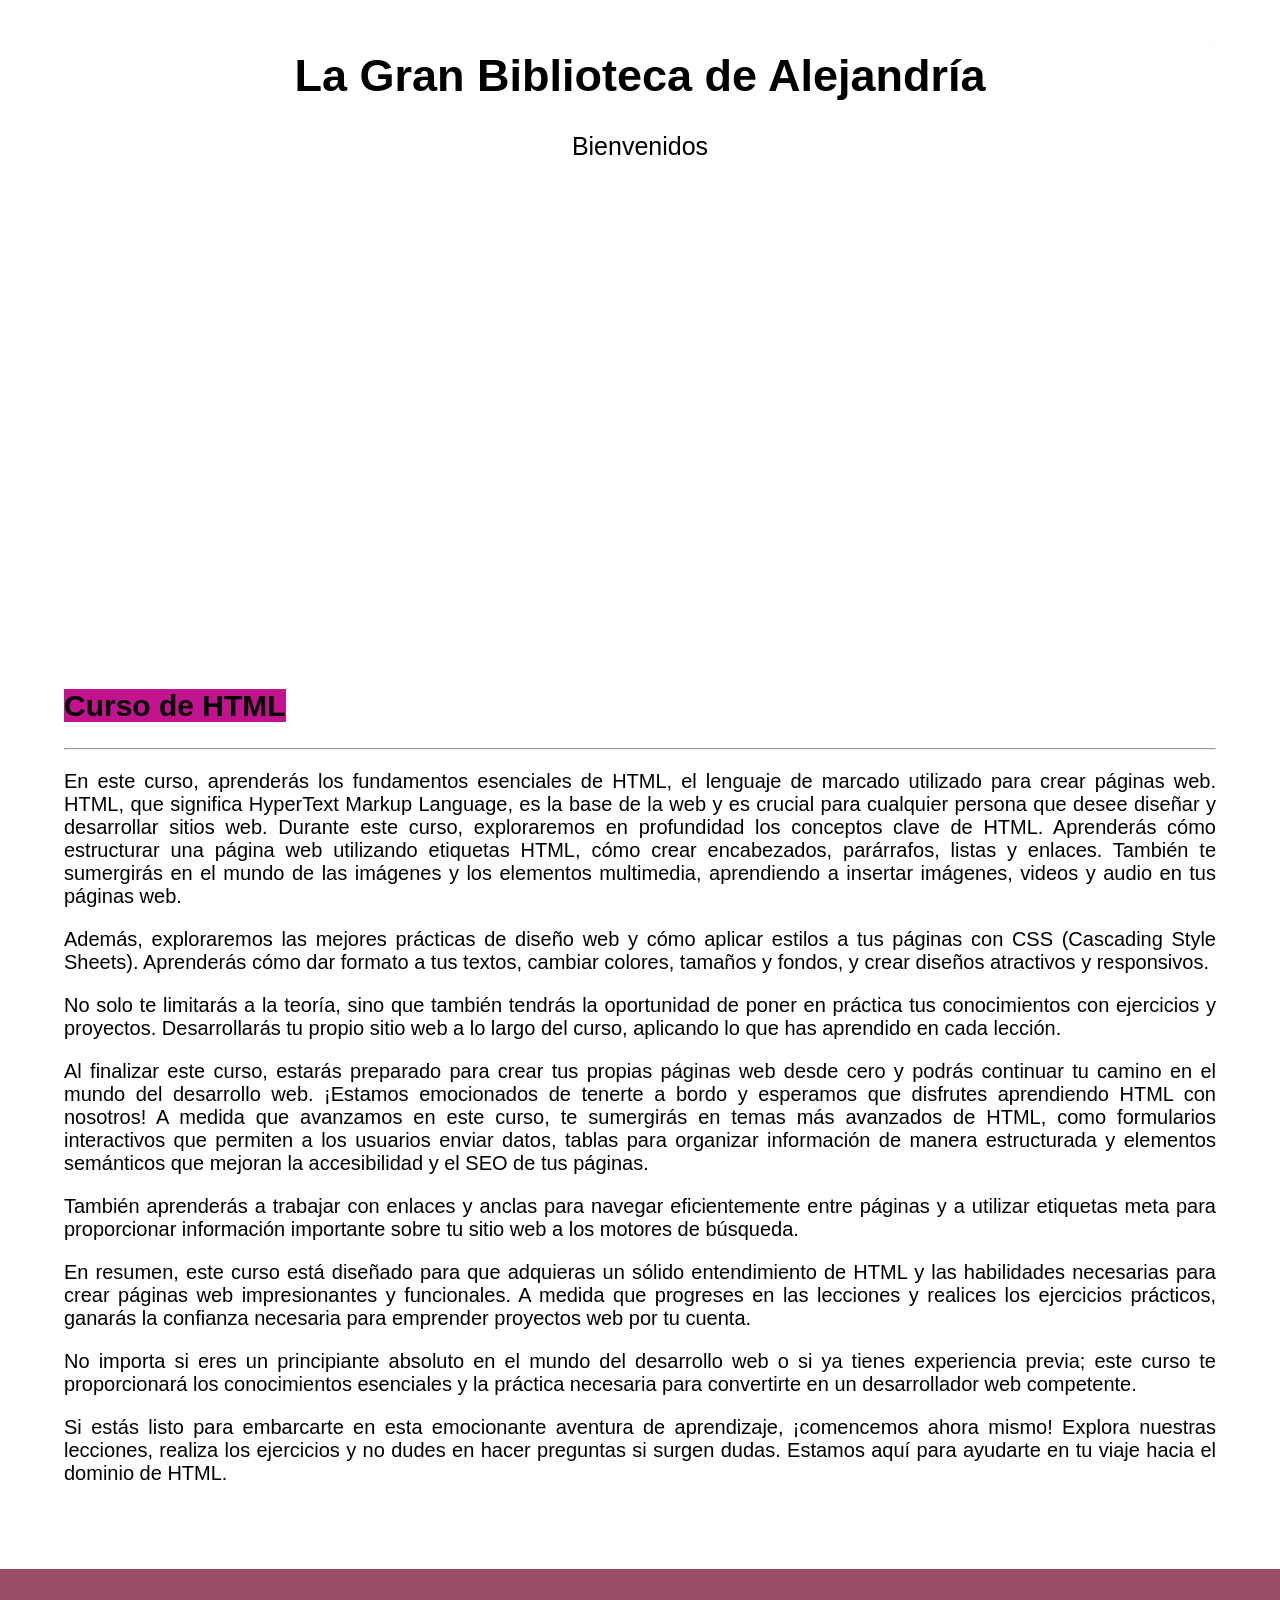
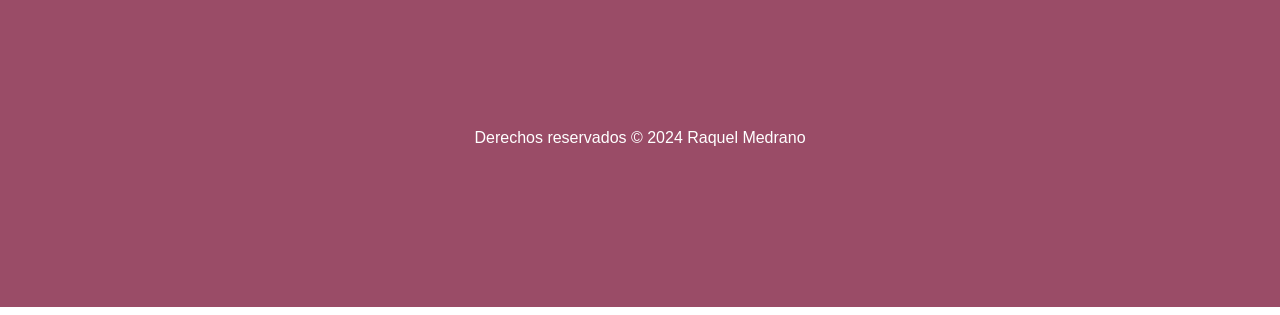
==== index.html @ d81b1791 "primer commit" ====
<!DOCTYPE html> <!-- Indica que es un documento HTML, de lo contrario si no lo
ponemos, lo interpretaria como codigo antiguo antes de los 90's Quirks mode,
aparecerian codigos antiguos -->
<html lang="es">

<!--invoca al archivo style.css que contiene todas las configuraciones de estilos de
la página-->
<link rel="stylesheet" href="styles.css">

<!--Encabezado, el valor atributo id invoca a una funcion del archivo style.css para
dar el formato del menu-->
<header id="mi-encabezado">

<title>Curso de HTML</title>
<!--Creacion del menú utilizando Nav-->
<nav>
<ul>
<li><a href="index.html">Inicio</a></li>
<li><a href="about.html">Acerca de </a></li>
<li><a href="contact.html">Contacto</a></li>
</ul>
</nav>

<!--Texto del encabezado-->
<h1>La Gran Biblioteca de Alejandría</h1>
<p>Bienvenidos</p>

</header>

<!--Cuerpo del HTML. Las configuraciones de estilos se encuentran en el archivo
style.css-->
<body>

<main>
<!--*CONFIGURACION DEL TEXTO EN EL CUERPO. El tamño y tipo de letra
estan especificados en el archivo style.css*-->
<section class="contenido">
<h2> <span style="background-color: rgba(192, 10, 138, 0.96);" ;>Curso de HTML</span></h2>
<tr><td> <hr>
</hr>
<p>
En este curso, aprenderás los fundamentos esenciales de HTML, el
lenguaje de marcado utilizado
para crear páginas web. HTML, que significa HyperText Markup Language,
es la base de la web
y es crucial para cualquier persona que desee diseñar y desarrollar sitios
web.
Durante este curso, exploraremos en profundidad los conceptos clave de
HTML.
Aprenderás cómo estructurar una página web utilizando etiquetas HTML,
cómo crear encabezados,
parárrafos, listas y enlaces. También te sumergirás en el mundo de las
imágenes y los elementos
multimedia, aprendiendo a insertar imágenes, videos y audio en tus
páginas web.</p>
<p>
Además, exploraremos las mejores prácticas de diseño web y cómo
aplicar estilos a tus páginas

con CSS (Cascading Style Sheets). Aprenderás cómo dar formato a tus
textos, cambiar colores,
tamaños y fondos, y crear diseños atractivos y responsivos.</p>

No solo te limitarás a la teoría, sino que también tendrás la oportunidad de
poner en práctica
tus conocimientos con ejercicios y proyectos. Desarrollarás tu propio sitio
web a lo largo del
curso, aplicando lo que has aprendido en cada lección.
<p>
Al finalizar este curso, estarás preparado para crear tus propias páginas
web desde cero y
podrás continuar tu camino en el mundo del desarrollo web.
¡Estamos emocionados de tenerte a bordo y esperamos que disfrutes
aprendiendo HTML con nosotros!
A medida que avanzamos en este curso, te sumergirás en temas más
avanzados de HTML, como
formularios interactivos que permiten a los usuarios enviar datos, tablas
para organizar
información de manera estructurada y elementos semánticos que mejoran
la accesibilidad y el SEO
de tus páginas.</p>
<p>
También aprenderás a trabajar con enlaces y anclas para navegar
eficientemente entre páginas y
a utilizar etiquetas meta para proporcionar información importante sobre
tu sitio web a los
motores de búsqueda.</p>
<p>
En resumen, este curso está diseñado para que adquieras un sólido
entendimiento de HTML y las

habilidades necesarias para crear páginas web impresionantes y
funcionales. A medida que
progreses en las lecciones y realices los ejercicios prácticos, ganarás la
confianza necesaria
para emprender proyectos web por tu cuenta.</p>
<p>
No importa si eres un principiante absoluto en el mundo del desarrollo
web o si ya tienes
experiencia previa; este curso te proporcionará los conocimientos
esenciales y la práctica
necesaria para convertirte en un desarrollador web competente.</p>
<p>
Si estás listo para embarcarte en esta emocionante aventura de
aprendizaje, ¡comencemos
ahora mismo! Explora nuestras lecciones, realiza los ejercicios y no dudes
en hacer
preguntas si surgen dudas. Estamos aquí para ayudarte en tu viaje hacia el
dominio de HTML.</p>

</td></tr>

</section>
</main>

<!--Pie de pagina-->
<!--el atributo Class="footer" invoca a una funcion del archivo style.css para dar
el formato del pie de pagina-->
<div class="footer">Derechos reservados © 2024 Raquel Medrano</div>

<!--Invoca al archivo script.js que contiene la funcion que controla el
comportamiento del menu-->

<script src="script.js"></script>
<!--Probar commit-repositorios-->

</body>
</html>
---- styles.css ----
/*CONFIGURACION DEL ENCABEZADO*/

/* Establece una imagen de fondo para el encabezado */
#mi-encabezado {
background-image: url('img/Cuidad.jpg'); /* Reemplaza 'ruta-de-tu-imagen.jpg'
con la ubicación de tu imagen */
background-size: cover; /* Ajusta la imagen para cubrir todo el fondo */
background-position: center; /* Centra la imagen en el encabezado */
height: 35rem; /* Altura del encabezado (ajusta según tus necesidades) */

color: #000000; /* Color del texto en el encabezado para asegurar la legibilidad */
text-orientation: upright;
text-align: center; /* Alinea el contenido al centro del encabezado */
padding: 20px; /* Espacio de relleno interno para el contenido */

}

/* Estilos adicionales para el Título en el encabezado */
#mi-encabezado h1 {
font-size: 45px; /* Tamaño de fuente del título */
font-family: Arial, Helvetica, sans-serif;
}

/* Estilos adicionales para el texto en el encabezado */
#mi-encabezado p {
font-size: 25px; /* Tamaño de fuente del texto del encabezado */
}

/*CONFIGURACION DEL MENU*/

/* Establece el fondo transparente para el menú */
nav {
background-color: rgba(98, 29, 115, 0.728);
padding: 20px;
position: fixed; /* Posiciona el menú en la parte superior de la página */
top: 0;
left: 0;
width: 100%;
transition: background-color 0.5s; /* Transición suave para el cambio de color de
fondo */

}

/* Estilos para los elementos menu*/
ul {
list-style-type: none;
text-align: right;
margin-right: 3rem;
}

/*elementos de la lista del menu*/
li {
display: inline;
margin-right: 30px; /* Espacio entre elementos del menú */
}

a {
text-decoration: none;
color: #fffdfd; /* Color del texto del menú */
font-weight: bold;
}

/* Cambia el color del enlace cuando se pasa el mouse por encima */
a:hover {
color: #7e1457; /* Cambia el color al pasar el mouse por encima */
}

/*CONFIGURACION DEL BODY*/
body {
/*configura los margenes de la página*/
margin-top: 0px; /* Ajusta según la altura del menú */
margin-left: 0px;
margin-right: 0px;
font-family: Arial, Helvetica, sans-serif;
}

/*CONFIGURACION DEL CONTENIDO*/
.contenido {
/* configura el color, tamaño de fuente y alineación del texto en el cuerpo de la
página */
color: #000000;
font-size: 20px;
padding: 5%;
text-align:justify;

font-family: Arial, Helvetica, sans-serif;
}

.footer {
background-color: rgba(123, 21, 57, 0.766); /* Cambia el color de fondo a azul */
padding: 10rem;
color: #fffdfd;
color: #ffffff; /* Color del texto en el encabezado para asegurar la legibilidad */
text-align: center; /* Alinea el contenido al centro del encabezado */
/* Espacio de relleno interno para el contenido */

}
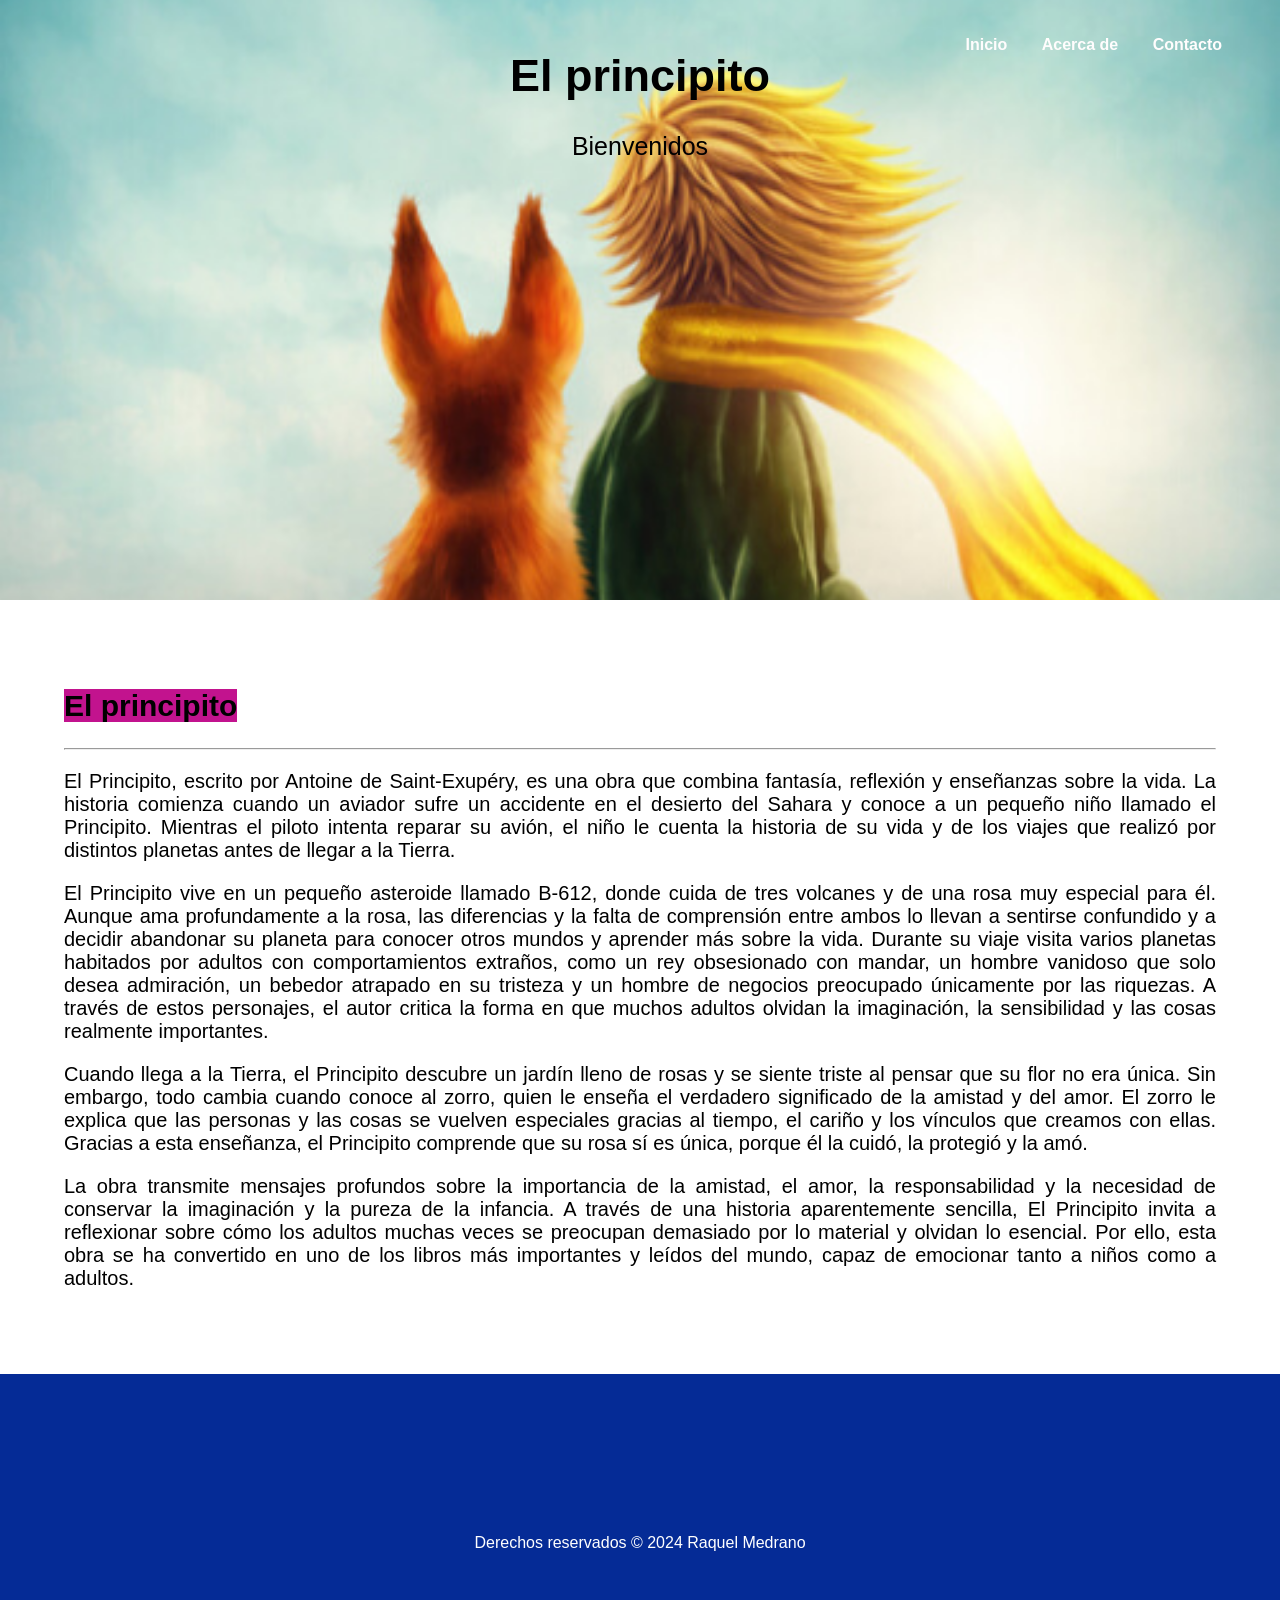
==== commit 3c17fc3b: "mi cambio" ====
--- a/index.html
+++ b/index.html
@@ -11,7 +11,7 @@
 dar el formato del menu-->
 <header id="mi-encabezado">
 
-<title>Curso de HTML</title>
+<title>El Principito</title>
 <!--Creacion del menú utilizando Nav-->
 <nav>
 <ul>
@@ -22,7 +22,7 @@
 </nav>
 
 <!--Texto del encabezado-->
-<h1>La Gran Biblioteca de Alejandría</h1>
+<h1>El principito</h1>
 <p>Bienvenidos</p>
 
 </header>
@@ -35,78 +35,21 @@
 <!--*CONFIGURACION DEL TEXTO EN EL CUERPO. El tamño y tipo de letra
 estan especificados en el archivo style.css*-->
 <section class="contenido">
-<h2> <span style="background-color: rgba(192, 10, 138, 0.96);" ;>Curso de HTML</span></h2>
+<h2> <span style="background-color: rgba(192, 10, 138, 0.96);" ;>El principito</span></h2>
 <tr><td> <hr>
 </hr>
-<p>
-En este curso, aprenderás los fundamentos esenciales de HTML, el
-lenguaje de marcado utilizado
-para crear páginas web. HTML, que significa HyperText Markup Language,
-es la base de la web
-y es crucial para cualquier persona que desee diseñar y desarrollar sitios
-web.
-Durante este curso, exploraremos en profundidad los conceptos clave de
-HTML.
-Aprenderás cómo estructurar una página web utilizando etiquetas HTML,
-cómo crear encabezados,
-parárrafos, listas y enlaces. También te sumergirás en el mundo de las
-imágenes y los elementos
-multimedia, aprendiendo a insertar imágenes, videos y audio en tus
-páginas web.</p>
-<p>
-Además, exploraremos las mejores prácticas de diseño web y cómo
-aplicar estilos a tus páginas
+<p>El Principito, escrito por Antoine de Saint-Exupéry, es una obra que combina fantasía, reflexión y enseñanzas sobre la vida. La historia comienza cuando un aviador sufre un accidente en el desierto del Sahara y conoce a un pequeño niño llamado el Principito. Mientras el piloto intenta reparar su avión, el niño le cuenta la historia de su vida y de los viajes que realizó por distintos planetas antes de llegar a la Tierra.
+</p>
 
-con CSS (Cascading Style Sheets). Aprenderás cómo dar formato a tus
-textos, cambiar colores,
-tamaños y fondos, y crear diseños atractivos y responsivos.</p>
+<p> El Principito vive en un pequeño asteroide llamado B-612, donde cuida de tres volcanes y de una rosa muy especial para él. Aunque ama profundamente a la rosa, las diferencias y la falta de comprensión entre ambos lo llevan a sentirse confundido y a decidir abandonar su planeta para conocer otros mundos y aprender más sobre la vida. Durante su viaje visita varios planetas habitados por adultos con comportamientos extraños, como un rey obsesionado con mandar, un hombre vanidoso que solo desea admiración, un bebedor atrapado en su tristeza y un hombre de negocios preocupado únicamente por las riquezas. A través de estos personajes, el autor critica la forma en que muchos adultos olvidan la imaginación, la sensibilidad y las cosas realmente importantes.
+</p>
+ 
+<p> Cuando llega a la Tierra, el Principito descubre un jardín lleno de rosas y se siente triste al pensar que su flor no era única. Sin embargo, todo cambia cuando conoce al zorro, quien le enseña el verdadero significado de la amistad y del amor. El zorro le explica que las personas y las cosas se vuelven especiales gracias al tiempo, el cariño y los vínculos que creamos con ellas. Gracias a esta enseñanza, el Principito comprende que su rosa sí es única, porque él la cuidó, la protegió y la amó.
+</p>
 
-No solo te limitarás a la teoría, sino que también tendrás la oportunidad de
-poner en práctica
-tus conocimientos con ejercicios y proyectos. Desarrollarás tu propio sitio
-web a lo largo del
-curso, aplicando lo que has aprendido en cada lección.
-<p>
-Al finalizar este curso, estarás preparado para crear tus propias páginas
-web desde cero y
-podrás continuar tu camino en el mundo del desarrollo web.
-¡Estamos emocionados de tenerte a bordo y esperamos que disfrutes
-aprendiendo HTML con nosotros!
-A medida que avanzamos en este curso, te sumergirás en temas más
-avanzados de HTML, como
-formularios interactivos que permiten a los usuarios enviar datos, tablas
-para organizar
-información de manera estructurada y elementos semánticos que mejoran
-la accesibilidad y el SEO
-de tus páginas.</p>
-<p>
-También aprenderás a trabajar con enlaces y anclas para navegar
-eficientemente entre páginas y
-a utilizar etiquetas meta para proporcionar información importante sobre
-tu sitio web a los
-motores de búsqueda.</p>
-<p>
-En resumen, este curso está diseñado para que adquieras un sólido
-entendimiento de HTML y las
+<p> La obra transmite mensajes profundos sobre la importancia de la amistad, el amor, la responsabilidad y la necesidad de conservar la imaginación y la pureza de la infancia. A través de una historia aparentemente sencilla, El Principito invita a reflexionar sobre cómo los adultos muchas veces se preocupan demasiado por lo material y olvidan lo esencial. Por ello, esta obra se ha convertido en uno de los libros más importantes y leídos del mundo, capaz de emocionar tanto a niños como a adultos.
+</p>
 
-habilidades necesarias para crear páginas web impresionantes y
-funcionales. A medida que
-progreses en las lecciones y realices los ejercicios prácticos, ganarás la
-confianza necesaria
-para emprender proyectos web por tu cuenta.</p>
-<p>
-No importa si eres un principiante absoluto en el mundo del desarrollo
-web o si ya tienes
-experiencia previa; este curso te proporcionará los conocimientos
-esenciales y la práctica
-necesaria para convertirte en un desarrollador web competente.</p>
-<p>
-Si estás listo para embarcarte en esta emocionante aventura de
-aprendizaje, ¡comencemos
-ahora mismo! Explora nuestras lecciones, realiza los ejercicios y no dudes
-en hacer
-preguntas si surgen dudas. Estamos aquí para ayudarte en tu viaje hacia el
-dominio de HTML.</p>
 
 </td></tr>
 
--- a/styles.css
+++ b/styles.css
@@ -2,7 +2,7 @@
 
 /* Establece una imagen de fondo para el encabezado */
 #mi-encabezado {
-background-image: url('img/Cuidad.jpg'); /* Reemplaza 'ruta-de-tu-imagen.jpg'
+background-image: url('img/zorro-principito.jpg'); /* Reemplaza 'ruta-de-tu-imagen.jpg'
 con la ubicación de tu imagen */
 background-size: cover; /* Ajusta la imagen para cubrir todo el fondo */
 background-position: center; /* Centra la imagen en el encabezado */
@@ -30,7 +30,7 @@
 
 /* Establece el fondo transparente para el menú */
 nav {
-background-color: rgba(98, 29, 115, 0.728);
+background-color: rgba(255, 255, 255, 0);
 padding: 20px;
 position: fixed; /* Posiciona el menú en la parte superior de la página */
 top: 0;
@@ -62,7 +62,7 @@
 
 /* Cambia el color del enlace cuando se pasa el mouse por encima */
 a:hover {
-color: #7e1457; /* Cambia el color al pasar el mouse por encima */
+color: #ff9900; /* Cambia el color al pasar el mouse por encima */
 }
 
 /*CONFIGURACION DEL BODY*/
@@ -87,7 +87,7 @@
 }
 
 .footer {
-background-color: rgba(123, 21, 57, 0.766); /* Cambia el color de fondo a azul */
+background-color: rgb(5,43,150); /* Cambia el color de fondo a azul */
 padding: 10rem;
 color: #fffdfd;
 color: #ffffff; /* Color del texto en el encabezado para asegurar la legibilidad */
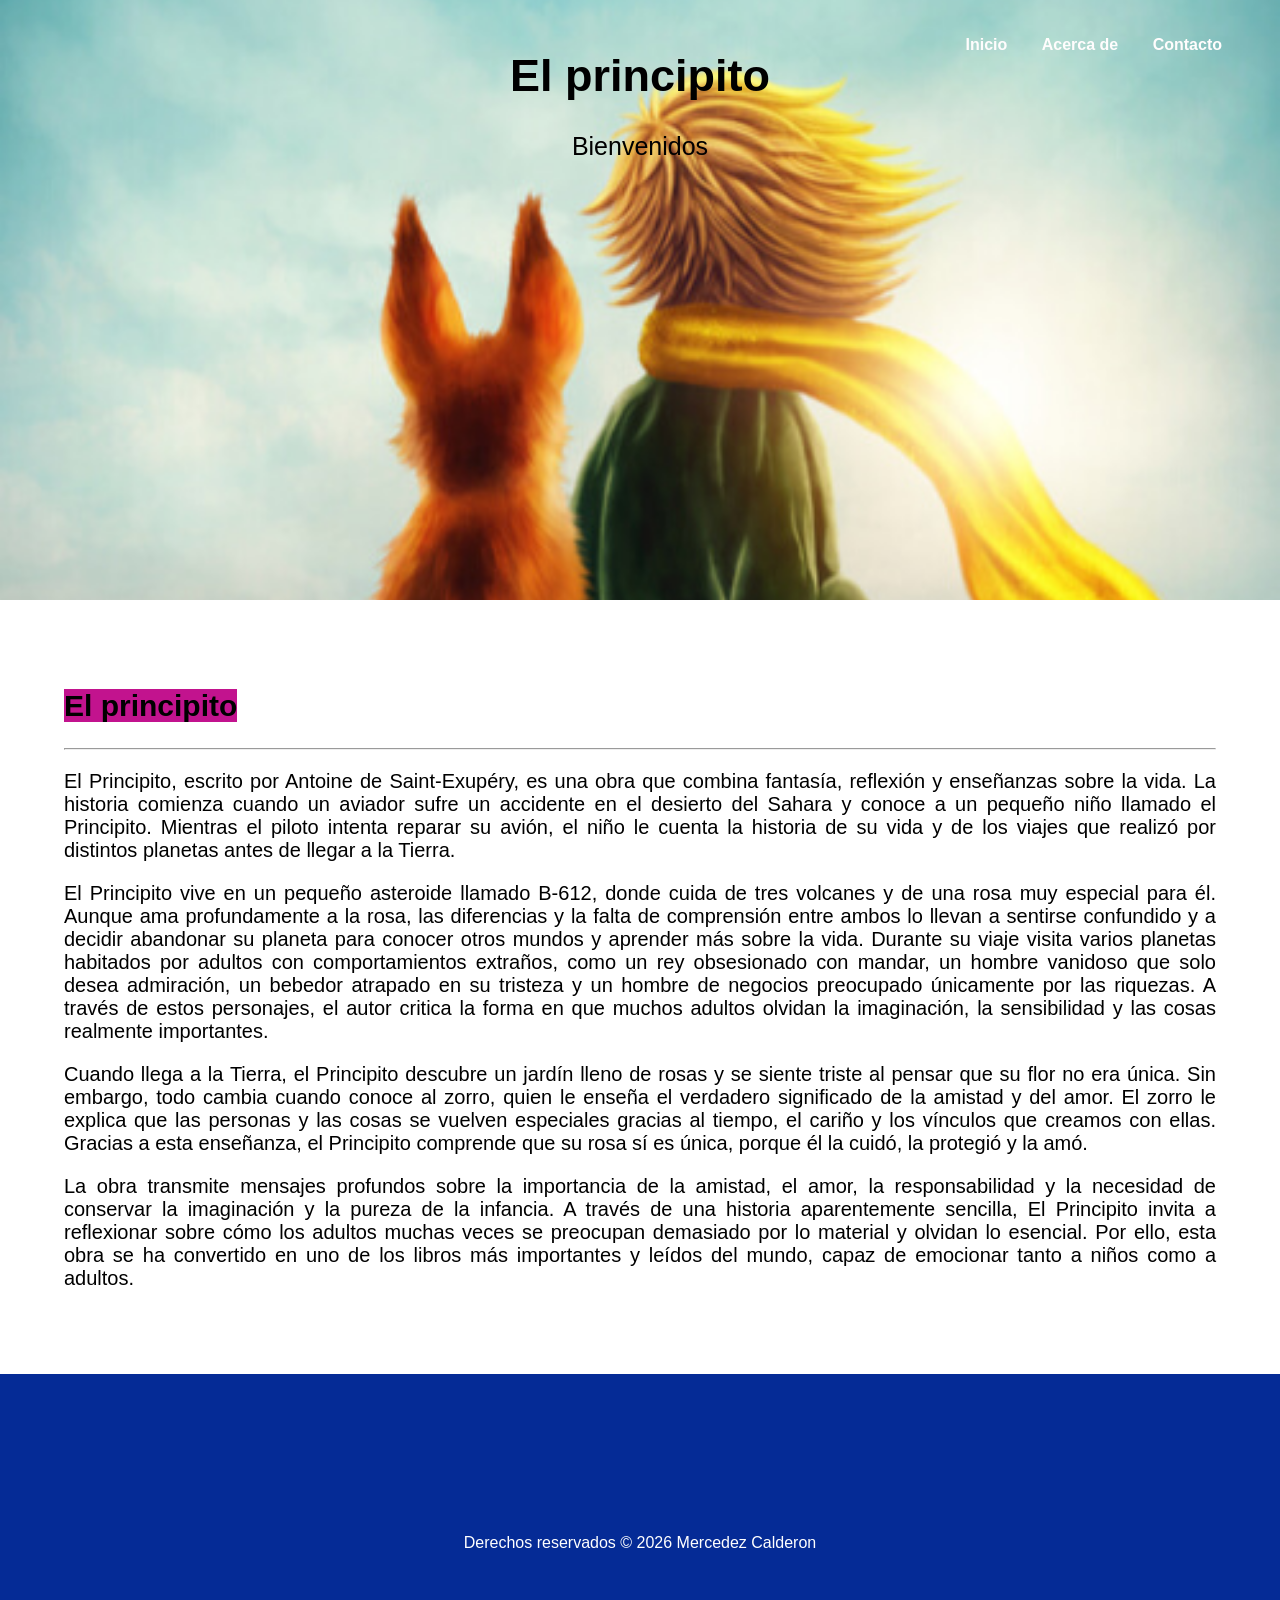
==== commit 4d2abd13: "mi cambio" ====
--- a/index.html
+++ b/index.html
@@ -59,7 +59,7 @@
 <!--Pie de pagina-->
 <!--el atributo Class="footer" invoca a una funcion del archivo style.css para dar
 el formato del pie de pagina-->
-<div class="footer">Derechos reservados © 2024 Raquel Medrano</div>
+<div class="footer">Derechos reservados © 2026 Mercedez Calderon</div>
 
 <!--Invoca al archivo script.js que contiene la funcion que controla el
 comportamiento del menu-->
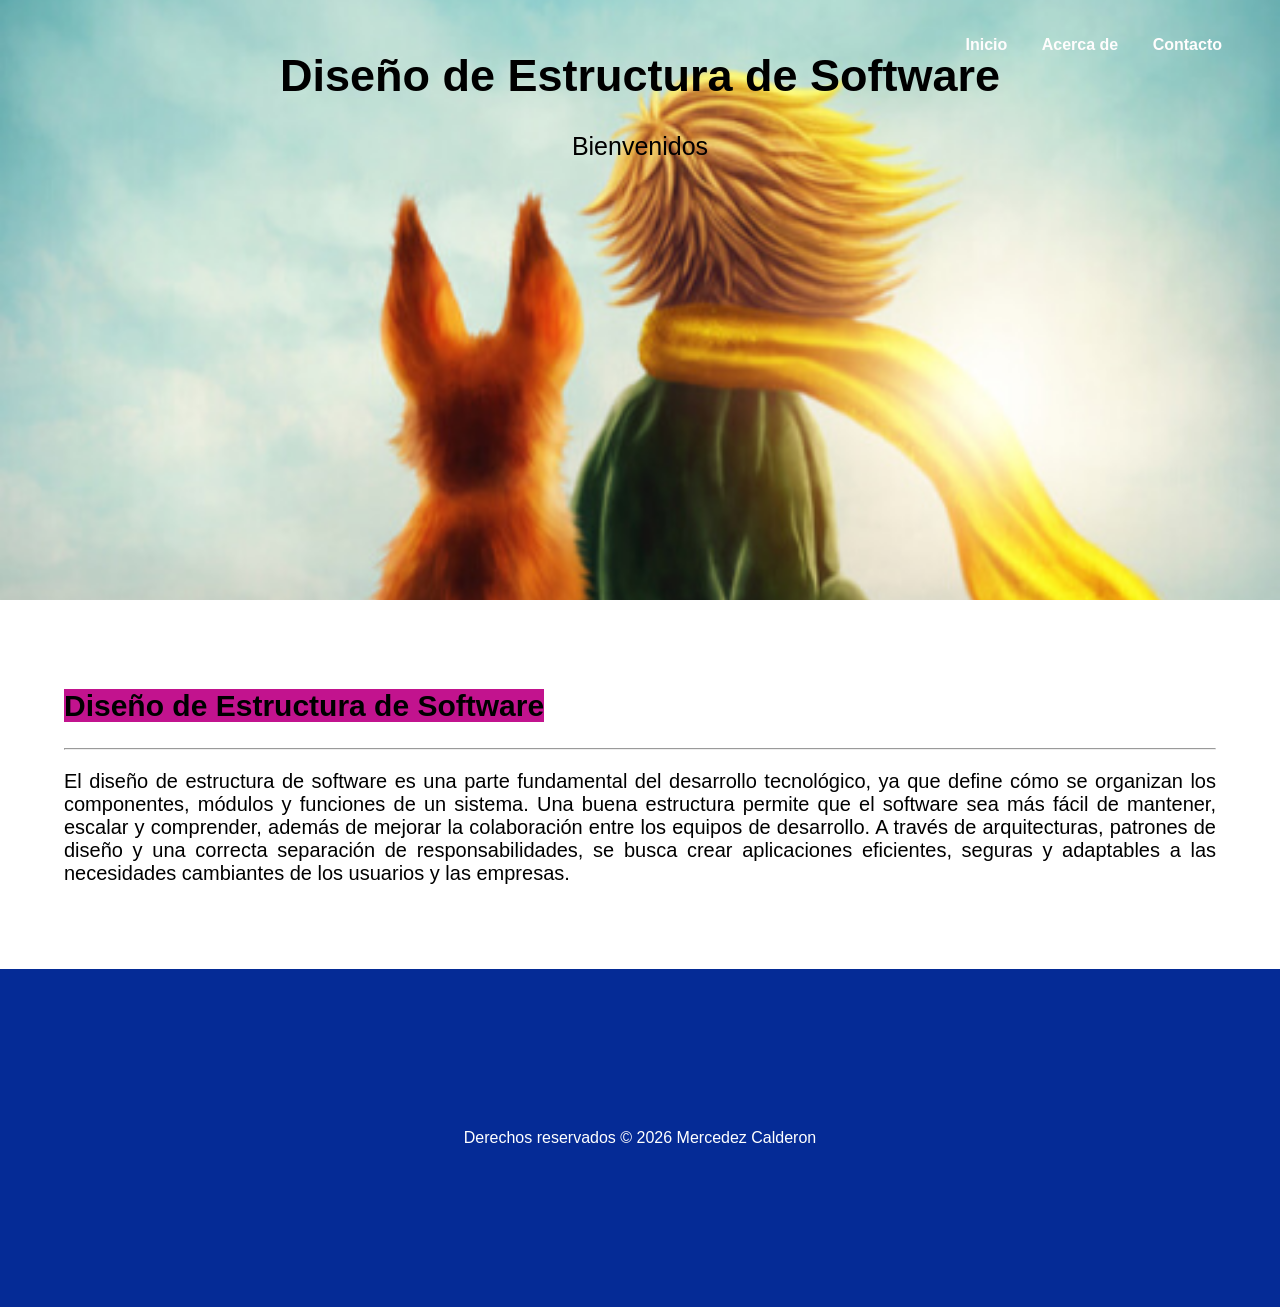
==== commit a7284aee: "Cambios listos tras sincronizar" ====
--- a/index.html
+++ b/index.html
@@ -22,7 +22,7 @@
 </nav>
 
 <!--Texto del encabezado-->
-<h1>El principito</h1>
+<h1>Diseño de Estructura de Software</h1>
 <p>Bienvenidos</p>
 
 </header>
@@ -35,19 +35,10 @@
 <!--*CONFIGURACION DEL TEXTO EN EL CUERPO. El tamño y tipo de letra
 estan especificados en el archivo style.css*-->
 <section class="contenido">
-<h2> <span style="background-color: rgba(192, 10, 138, 0.96);" ;>El principito</span></h2>
+<h2> <span style="background-color: rgba(192, 10, 138, 0.96);" ;>Diseño de Estructura de Software</span></h2>
 <tr><td> <hr>
 </hr>
-<p>El Principito, escrito por Antoine de Saint-Exupéry, es una obra que combina fantasía, reflexión y enseñanzas sobre la vida. La historia comienza cuando un aviador sufre un accidente en el desierto del Sahara y conoce a un pequeño niño llamado el Principito. Mientras el piloto intenta reparar su avión, el niño le cuenta la historia de su vida y de los viajes que realizó por distintos planetas antes de llegar a la Tierra.
-</p>
-
-<p> El Principito vive en un pequeño asteroide llamado B-612, donde cuida de tres volcanes y de una rosa muy especial para él. Aunque ama profundamente a la rosa, las diferencias y la falta de comprensión entre ambos lo llevan a sentirse confundido y a decidir abandonar su planeta para conocer otros mundos y aprender más sobre la vida. Durante su viaje visita varios planetas habitados por adultos con comportamientos extraños, como un rey obsesionado con mandar, un hombre vanidoso que solo desea admiración, un bebedor atrapado en su tristeza y un hombre de negocios preocupado únicamente por las riquezas. A través de estos personajes, el autor critica la forma en que muchos adultos olvidan la imaginación, la sensibilidad y las cosas realmente importantes.
-</p>
- 
-<p> Cuando llega a la Tierra, el Principito descubre un jardín lleno de rosas y se siente triste al pensar que su flor no era única. Sin embargo, todo cambia cuando conoce al zorro, quien le enseña el verdadero significado de la amistad y del amor. El zorro le explica que las personas y las cosas se vuelven especiales gracias al tiempo, el cariño y los vínculos que creamos con ellas. Gracias a esta enseñanza, el Principito comprende que su rosa sí es única, porque él la cuidó, la protegió y la amó.
-</p>
-
-<p> La obra transmite mensajes profundos sobre la importancia de la amistad, el amor, la responsabilidad y la necesidad de conservar la imaginación y la pureza de la infancia. A través de una historia aparentemente sencilla, El Principito invita a reflexionar sobre cómo los adultos muchas veces se preocupan demasiado por lo material y olvidan lo esencial. Por ello, esta obra se ha convertido en uno de los libros más importantes y leídos del mundo, capaz de emocionar tanto a niños como a adultos.
+<p> El diseño de estructura de software es una parte fundamental del desarrollo tecnológico, ya que define cómo se organizan los componentes, módulos y funciones de un sistema. Una buena estructura permite que el software sea más fácil de mantener, escalar y comprender, además de mejorar la colaboración entre los equipos de desarrollo. A través de arquitecturas, patrones de diseño y una correcta separación de responsabilidades, se busca crear aplicaciones eficientes, seguras y adaptables a las necesidades cambiantes de los usuarios y las empresas.
 </p>
 
 
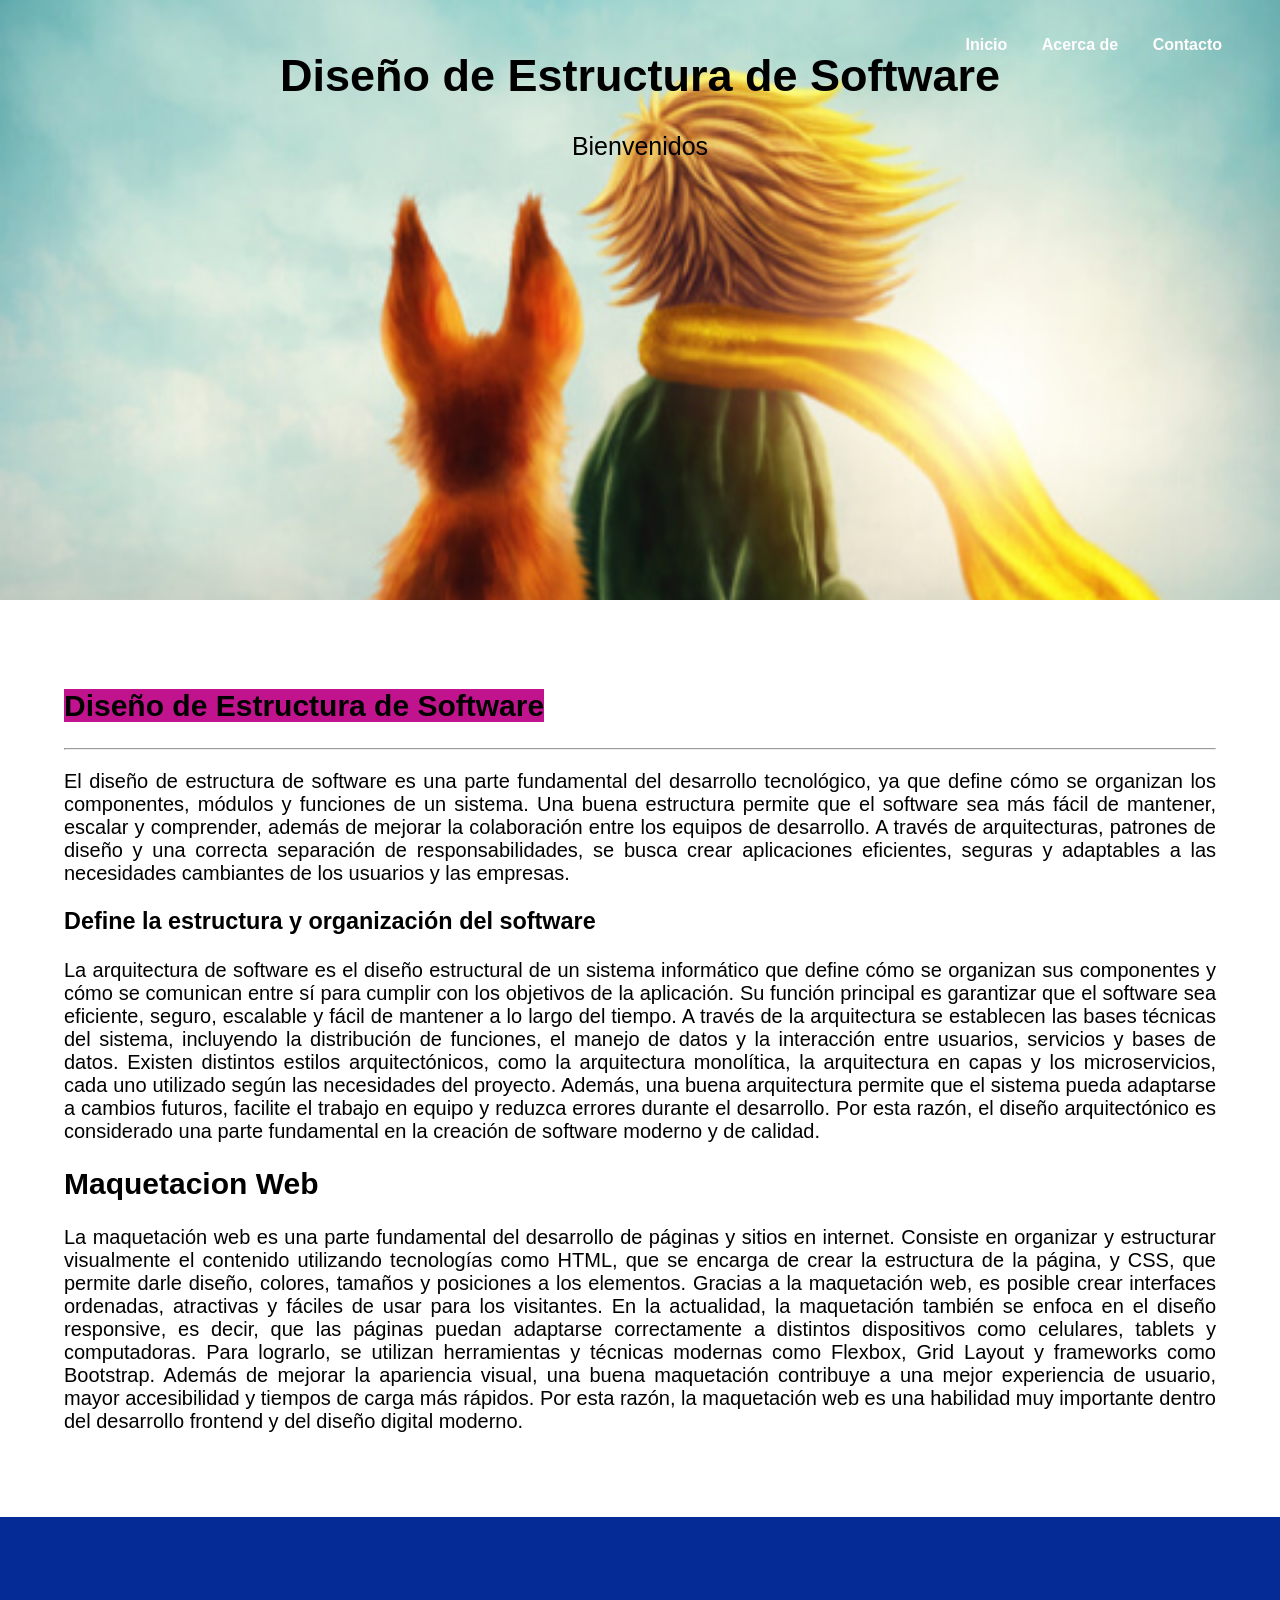
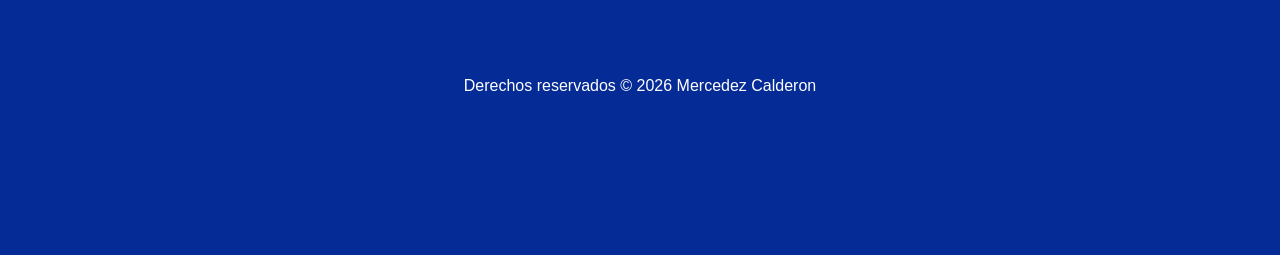
==== commit ac08451b: "Aquí escribes tu mensaje descriptivo" ====
--- a/index.html
+++ b/index.html
@@ -41,6 +41,14 @@
 <p> El diseño de estructura de software es una parte fundamental del desarrollo tecnológico, ya que define cómo se organizan los componentes, módulos y funciones de un sistema. Una buena estructura permite que el software sea más fácil de mantener, escalar y comprender, además de mejorar la colaboración entre los equipos de desarrollo. A través de arquitecturas, patrones de diseño y una correcta separación de responsabilidades, se busca crear aplicaciones eficientes, seguras y adaptables a las necesidades cambiantes de los usuarios y las empresas.
 </p>
 
+<p><h3> Define la estructura y organización del software</h3> </p>
+<p> La arquitectura de software es el diseño estructural de un sistema informático que define cómo se organizan sus componentes y cómo se comunican entre sí para cumplir con los objetivos de la aplicación. Su función principal es garantizar que el software sea eficiente, seguro, escalable y fácil de mantener a lo largo del tiempo. A través de la arquitectura se establecen las bases técnicas del sistema, incluyendo la distribución de funciones, el manejo de datos y la interacción entre usuarios, servicios y bases de datos. Existen distintos estilos arquitectónicos, como la arquitectura monolítica, la arquitectura en capas y los microservicios, cada uno utilizado según las necesidades del proyecto. Además, una buena arquitectura permite que el sistema pueda adaptarse a cambios futuros, facilite el trabajo en equipo y reduzca errores durante el desarrollo. Por esta razón, el diseño arquitectónico es considerado una parte fundamental en la creación de software moderno y de calidad.
+</p>
+
+<p><h1> Maquetacion Web</h1></p>
+<p> La maquetación web es una parte fundamental del desarrollo de páginas y sitios en internet. Consiste en organizar y estructurar visualmente el contenido utilizando tecnologías como HTML, que se encarga de crear la estructura de la página, y CSS, que permite darle diseño, colores, tamaños y posiciones a los elementos. Gracias a la maquetación web, es posible crear interfaces ordenadas, atractivas y fáciles de usar para los visitantes.
+
+En la actualidad, la maquetación también se enfoca en el diseño responsive, es decir, que las páginas puedan adaptarse correctamente a distintos dispositivos como celulares, tablets y computadoras. Para lograrlo, se utilizan herramientas y técnicas modernas como Flexbox, Grid Layout y frameworks como Bootstrap. Además de mejorar la apariencia visual, una buena maquetación contribuye a una mejor experiencia de usuario, mayor accesibilidad y tiempos de carga más rápidos. Por esta razón, la maquetación web es una habilidad muy importante dentro del desarrollo frontend y del diseño digital moderno.</p>
 
 </td></tr>
 
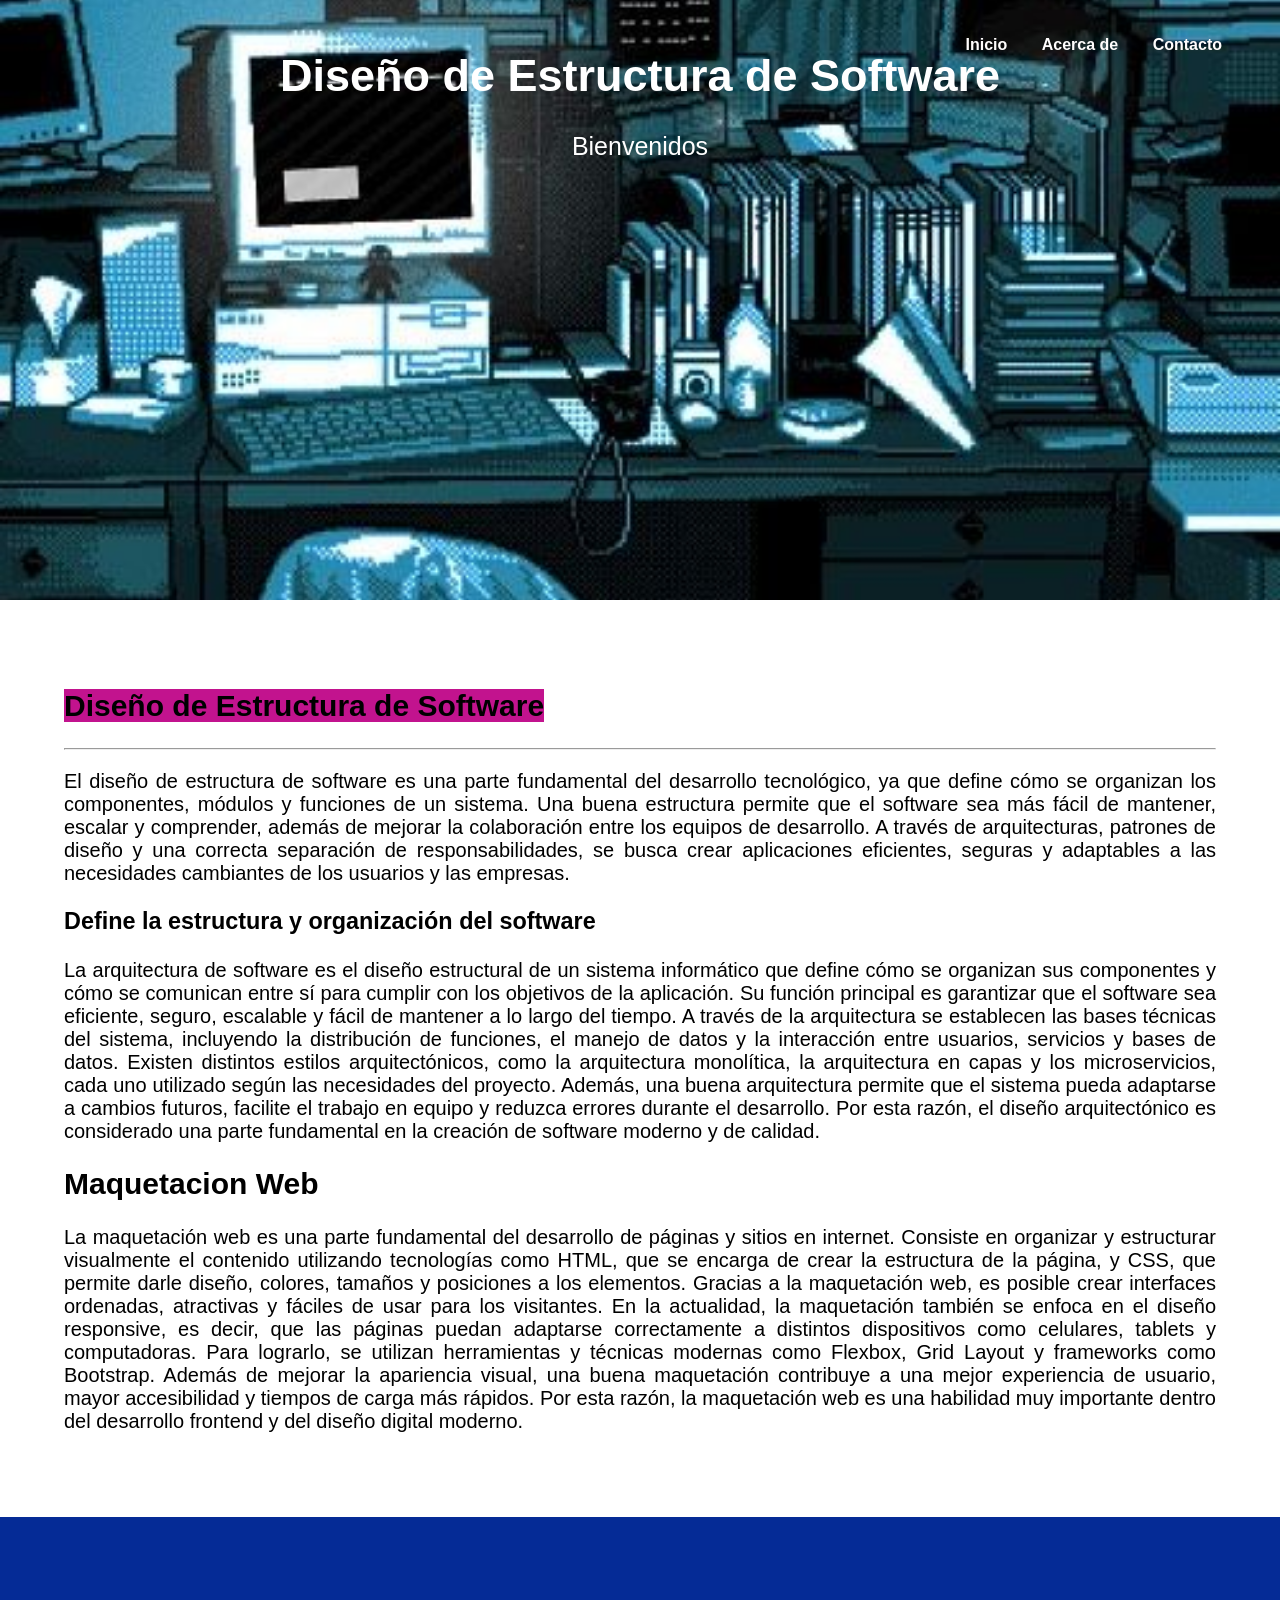
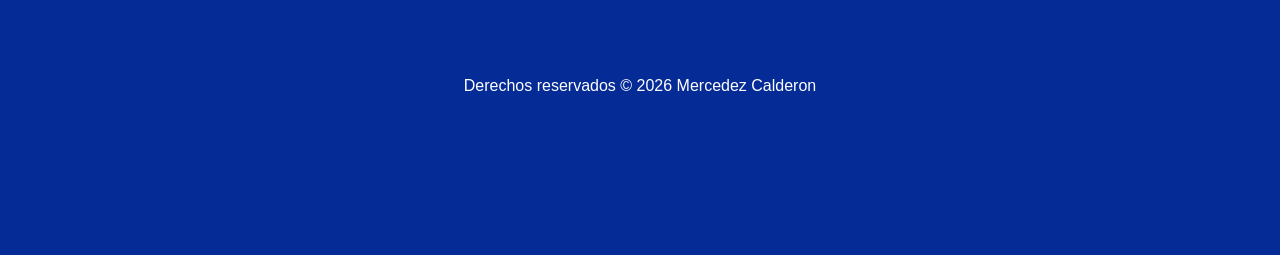
==== commit 3034ca49: "descripción del cambio" ====
--- a/index.html
+++ b/index.html
@@ -11,7 +11,7 @@
 dar el formato del menu-->
 <header id="mi-encabezado">
 
-<title>El Principito</title>
+<title>Modulo 2.2</title>
 <!--Creacion del menú utilizando Nav-->
 <nav>
 <ul>
@@ -67,6 +67,6 @@
 <!--Probar commit-repositorios-->
 
 </body>
-</html>
+</html> 
 
 
--- a/styles.css
+++ b/styles.css
@@ -2,13 +2,13 @@
 
 /* Establece una imagen de fondo para el encabezado */
 #mi-encabezado {
-background-image: url('img/zorro-principito.jpg'); /* Reemplaza 'ruta-de-tu-imagen.jpg'
+background-image: url('img/portada.jpeg'); /* Reemplaza 'ruta-de-tu-imagen.jpg'
 con la ubicación de tu imagen */
 background-size: cover; /* Ajusta la imagen para cubrir todo el fondo */
 background-position: center; /* Centra la imagen en el encabezado */
 height: 35rem; /* Altura del encabezado (ajusta según tus necesidades) */
 
-color: #000000; /* Color del texto en el encabezado para asegurar la legibilidad */
+color: #ffffff; /* Color del texto en el encabezado para asegurar la legibilidad */
 text-orientation: upright;
 text-align: center; /* Alinea el contenido al centro del encabezado */
 padding: 20px; /* Espacio de relleno interno para el contenido */
